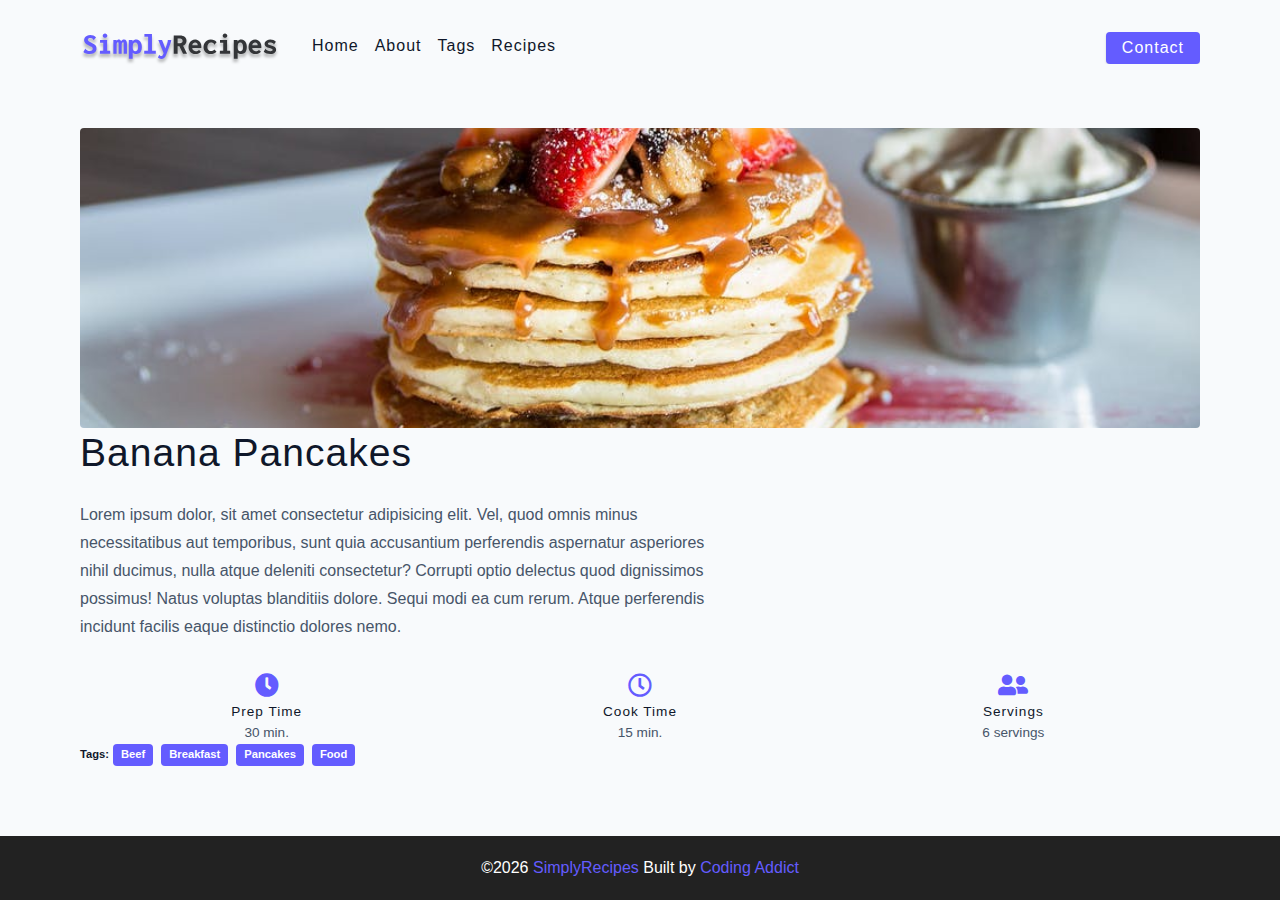
==== starter/single-recipe.html @ 75008de8 "first commit" ====
<!DOCTYPE html>
<html lang="en">
  <head>
    <meta charset="UTF-8" />
    <meta http-equiv="X-UA-Compatible" content="IE=edge" />
    <meta name="viewport" content="width=device-width, initial-scale=1.0" />
    <title>Single Recipe</title>
    <!-- favicon -->
    <link rel="shortcut icon" href="./assets/favicon.ico" type="image/x-icon" />
    <!-- normalize -->
    <link rel="stylesheet" href="./css/normalize.css" />
    <!-- font-awesome -->
    <link
      rel="stylesheet"
      href="https://cdnjs.cloudflare.com/ajax/libs/font-awesome/5.14.0/css/all.min.css"
    />
    <!-- main css -->
    <link rel="stylesheet" href="./css/main.css" />
  </head>
  <body>
    <!-- nav -->
    <nav class="navbar">
      <div class="nav-center">
        <!-- header -->
        <div class="nav-header">
          <a href="index.html" class="nav-logo">
            <img src="./assets/logo.svg" alt="simply recipes" />
          </a>
          <button type="button" class="btn nav-btn">
            <i class="fas fa-align-justify"></i>
          </button>
        </div>
        <div class="nav-links">
          <a href="index.html" class="nav-link">home</a>
          <a href="about.html" class="nav-link">about</a>
          <a href="tags.html" class="nav-link">tags</a>
          <a href="recipes.html" class="nav-link">recipes</a>
          <div class="nav-link contact-link">
            <a href="contact.html" class="btn">Contact</a>
          </div>
        </div>
      </div>
    </nav>
    <!-- end of nav -->
    <!-- main -->
     <main class="page">
      <section class="recipe-hero"></section>
        <img src="./assets/recipes/recipe-4.jpeg" class="img recipe-hero-img" alt="pancake">
        <article>
          <h2>Banana Pancakes</h2>
          <p class="recipe-info">Lorem ipsum dolor, sit amet consectetur adipisicing elit. Vel, quod omnis minus necessitatibus aut temporibus, sunt quia accusantium perferendis aspernatur asperiores nihil ducimus, nulla atque deleniti consectetur? Corrupti optio delectus quod dignissimos possimus! Natus voluptas blanditiis dolore. Sequi modi ea cum rerum. Atque perferendis incidunt facilis eaque distinctio dolores nemo.</p>
          <!-- recipe icons -->
          <div class="recipe-icons">
            <!-- single recipe icon -->
             <article>
              <i class="fas fa-clock"></i>
              <h5>prep time</h5>
              <p>30 min.</p>
             </article>
            <!-- end of single recipe icon -->

            <!-- single recipe icon -->
            <article>
              <i class="far fa-clock"></i>
              <h5>cook time</h5>
              <p>15 min.</p>
             </article>
            <!-- end of single recipe icon -->

            <!-- single recipe icon -->
            <article>
              <i class="fas fa-user-friends"></i>
              <h5>servings</h5>
              <p>6 servings</p>
             </article>
            <!-- end of single recipe icon -->

            <!-- recipe tags -->
             <div class="recipe-tags">
              Tags: <a href="tag-template.html" class="rtags">Beef</a>
              <a href="tag-template.html" class="rtags">Breakfast</a>
              <a href="tag-template.html" class="rtags">Pancakes</a>
              <a href="tag-template.html" class="rtags">Food</a>
             </div>

          </div>

          <!-- recipe tags -->

        </article>
        
        <!-- recipe content -->
        <section class="recipe-content"></section>

     </main>
    <!-- end of main -->
     <!-- footer -->
      <footer class="page-footer">
        <p>
          &copy;<span id="date"></span>
          <span class="footer-logo">SimplyRecipes</span>
          Built by <a href="https://johnsmilga.com/">Coding Addict</a>
        </p>
      </footer>
    <script src="./js/app.js"></script>
  </body>
</html>
---- starter/css/main.css ----
*,
::after,
::before {
  box-sizing: border-box;
}
/* fonts */

@import url("https://fonts.googleapis.com/css2?family=Roboto:wght@400;500;600&family=Montserrat&display=swap");
html {
  font-size: 100%;
} /*16px*/

:root {
  /* colors */
  --primary-100: #e2e0ff;
  --primary-200: #c1beff;
  --primary-300: #a29dff;
  --primary-400: #837dff;
  --primary-500: #645cff;
  --primary-600: #504acc;
  --primary-700: #3c3799;
  --primary-800: #282566;
  --primary-900: #141233;

  /* grey */
  --grey-50: #f8fafc;
  --grey-100: #f1f5f9;
  --grey-200: #e2e8f0;
  --grey-300: #cbd5e1;
  --grey-400: #94a3b8;
  --grey-500: #64748b;
  --grey-600: #475569;
  --grey-700: #334155;
  --grey-800: #1e293b;
  --grey-900: #0f172a;
  /* rest of the colors */
  --black: #222;
  --white: #fff;
  --red-light: #f8d7da;
  --red-dark: #842029;
  --green-light: #d1e7dd;
  --green-dark: #0f5132;

  /* fonts  */
  --headingFont: "Roboto", sans-serif;
  --bodyFont: "Nunito", sans-serif;
  --smallText: 0.7em;
  /* rest of the vars */
  --backgroundColor: var(--grey-50);
  --textColor: var(--grey-900);
  --borderRadius: 0.25rem;
  --letterSpacing: 1px;
  --transition: 0.3s ease-in-out all;
  --max-width: 1120px;
  --fixed-width: 600px;

  /* box shadow*/
  --shadow-1: 0 1px 3px 0 rgba(0, 0, 0, 0.1), 0 1px 2px 0 rgba(0, 0, 0, 0.06);
  --shadow-2: 0 4px 6px -1px rgba(0, 0, 0, 0.1),
    0 2px 4px -1px rgba(0, 0, 0, 0.06);
  --shadow-3: 0 10px 15px -3px rgba(0, 0, 0, 0.1),
    0 4px 6px -2px rgba(0, 0, 0, 0.05);
  --shadow-4: 0 20px 25px -5px rgba(0, 0, 0, 0.1),
    0 10px 10px -5px rgba(0, 0, 0, 0.04);
}

body {
  background: var(--backgroundColor);
  font-family: var(--bodyFont);
  font-weight: 400;
  line-height: 1.75;
  color: var(--textColor);
}

p {
  margin-top: 0;
  margin-bottom: 1.5rem;
  max-width: 40em;
}

h1,
h2,
h3,
h4,
h5 {
  margin: 0;
  margin-bottom: 1.38rem;
  font-family: var(--headingFont);
  font-weight: 400;
  line-height: 1.3;
  text-transform: capitalize;
  letter-spacing: var(--letterSpacing);
}

h1 {
  margin-top: 0;
  font-size: 3.052rem;
}

h2 {
  font-size: 2.441rem;
}

h3 {
  font-size: 1.953rem;
}

h4 {
  font-size: 1.563rem;
}

h5 {
  font-size: 1.25rem;
}

small,
.text-small {
  font-size: var(--smallText);
}

a {
  text-decoration: none;
}
ul {
  list-style-type: none;
  padding: 0;
}

.img {
  width: 100%;
  display: block;
  object-fit: cover;
}
/* buttons */

.btn {
  cursor: pointer;
  color: var(--white);
  background: var(--primary-500);
  border: transparent;
  border-radius: var(--borderRadius);
  letter-spacing: var(--letterSpacing);
  padding: 0.375rem 0.75rem;
  box-shadow: var(--shadow-1);
  transition: var(--transtion);
  text-transform: capitalize;
  display: inline-block;
}
.btn:hover {
  background: var(--primary-700);
  box-shadow: var(--shadow-3);
}
.btn-hipster {
  color: var(--primary-500);
  background: var(--primary-200);
}
.btn-hipster:hover {
  color: var(--primary-200);
  background: var(--primary-700);
}
.btn-block {
  width: 100%;
}

/* alerts */
.alert {
  padding: 0.375rem 0.75rem;
  margin-bottom: 1rem;
  border-color: transparent;
  border-radius: var(--borderRadius);
}

.alert-danger {
  color: var(--red-dark);
  background: var(--red-light);
}
.alert-success {
  color: var(--green-dark);
  background: var(--green-light);
}
/* form */

.form {
  width: 90vw;
  max-width: var(--fixed-width);
  background: var(--white);
  border-radius: var(--borderRadius);
  box-shadow: var(--shadow-2);
  padding: 2rem 2.5rem;
  margin: 3rem auto;
}
.form-label {
  display: block;
  font-size: var(--smallText);
  margin-bottom: 0.5rem;
  text-transform: capitalize;
  letter-spacing: var(--letterSpacing);
}
.form-input,
.form-textarea {
  width: 100%;
  padding: 0.375rem 0.75rem;
  border-radius: var(--borderRadius);
  background: var(--backgroundColor);
  border: 1px solid var(--grey-200);
}

.form-row {
  margin-bottom: 1rem;
}

.form-textarea {
  height: 7rem;
}
::placeholder {
  font-family: inherit;
  color: var(--grey-400);
}
.form-alert {
  color: var(--red-dark);
  letter-spacing: var(--letterSpacing);
  text-transform: capitalize;
}
/* alert */

@keyframes spinner {
  to {
    transform: rotate(360deg);
  }
}

.loading {
  width: 6rem;
  height: 6rem;
  border: 5px solid var(--grey-400);
  border-radius: 50%;
  border-top-color: var(--primary-500);
  animation: spinner 0.6s linear infinite;
}
.loading {
  margin: 0 auto;
}
/* title */

.title {
  text-align: center;
}

.title-underline {
  background: var(--primary-500);
  width: 7rem;
  height: 0.25rem;
  margin: 0 auto;
  margin-top: -1rem;
}

/*
=============== 
Navbar
===============
*/
.navbar {
  display: flex;
  align-items: center;
  justify-content: center;
}
.nav-center {
  width: 90vw;
  max-width: var(--max-width);
}
.nav-header {
  height: 6rem;
  display: flex;
  justify-content: space-between;
  align-items: center;
}
.nav-logo {
  display: flex;
  align-items: center;
}
.nav-header img {
  width: 200px;
}
.nav-btn {
  padding: 0.2rem 0.65rem;
}
.nav-links {
  display: flex;
  flex-direction: column;
  /* todo */
  height: 0px;
  overflow: hidden;
  transition: var(--transition);
}
.show-links {
  height: 310px;
}
.nav-link {
  display: block;
  text-align: center;
  color: var(--grey-900);
  text-transform: capitalize;
  letter-spacing: var(--letterSpacing);
  padding: 1rem 0;
  border-top: 1px solid var(--grey-500);
  transition: var(--transition);
}
.nav-link:hover {
  color: var(--primary-500);
}
.contact-link a {
  padding: 0.15rem 1rem;
}

@media screen and (min-width: 992px) {
  .nav-btn {
    display: none;
  }
  .navbar {
    height: 6rem;
  }
  .nav-center {
    display: flex;
    align-items: center;
  }
  .nav-header {
    height: auto;
    margin-right: 2rem;
  }
  .nav-links {
    height: auto;
    flex-direction: row;
    width: 100%;
  }
  .nav-link {
    border: none;
    padding: 0;
    margin-right: 1rem;
    font-size: 1rem;
  }
  .contact-link {
    margin-left: auto;
    margin-right: 0;
  }
}

/*
=============== 
Page
===============
*/
.page {
  width: 90vw;
  max-width: var(--max-width);
  margin: 0 auto;
  padding-top: 2rem;
  min-height: calc(100vh - (6rem + 4rem));
}

/*
=============== 
Footer
===============
*/
.page-footer {
  background-color: var(--black);
  color: var(--white);
  height: 4rem;
  display: flex;
  align-items: center;
  justify-content: center;
}
.page-footer p {
  margin-bottom: 0;
}
.page-footer a {
  color: var(--primary-500);
}
.footer-logo {
  color: var(--primary-500);
}

/*
=============== 
Hero
===============
*/
.hero {
  height: 40vh;
  background: url("../assets/main.jpeg");
  background-repeat: no-repeat;
  background-position: center;
  background-size: cover;
  margin-bottom: 2rem;
  border-radius: var(--borderRadius);
  position: relative;
}
.hero-container {
  position: absolute;
  height: 100%;
  width: 100%;
  top: 0;
  left: 0;
  background-color: rgba(0, 0, 0, 0.4);
  border-radius: var(--borderRadius);
  display: flex;
  align-items: center;
  justify-content: center;
  color: var(--white);
  text-align: center;
}
@media screen and (min-width: 768px) {
  .hero-text h1 {
    font-size: 4rem;
    margin: 0;
  }
}

/*
=============== 
Recipes
===============
*/
.recipes-container {
  display: grid;
  gap: 2rem 1rem;
}
.tags-container {
  order: 1;
  display: flex;
  flex-direction: column;
  padding-bottom: 3rem;
}
.recipes-list {
  display: grid;
  gap: 2rem 1rem;
  padding-bottom: 3rem;
}
.tags-container h4 {
  margin-bottom: 0.5rem;
  font-weight: 500;
}
.tag-list {
  display: grid;
  grid-template-columns: 1fr 1fr 1fr;
}
.tag-list a {
  text-transform: capitalize;
  color: var(--grey-500);
  transition: var(--transition);
}
.tag-list a:hover {
  color: var(--primary-500);
}
.recipe {
  display: block;
}
.recipe-img {
  height: 15rem;
  border-radius: var(--borderRadius);
  margin-bottom: 1rem;
}
.recipe h5 {
  color: var(--grey-700);
  margin: 0;
  line-height: 1;
}
.recipe p {
  margin: 0;
  line-height: 1;
  margin-top: 0.5rem;
  color: var(--grey-500);
  letter-spacing: var(--letterSpacing);
}

@media screen and (min-width: 576px) {
  .recipes-list {
    grid-template-columns: 1fr 1fr;
  }
  .recipe-img {
    height: 10rem;
  }
}
@media screen and (min-width: 992px) {
  .recipes-container {
    grid-template-columns: 200px 1fr;
  }
  .recipe p {
    font-size: 0.85rem;
  }
  .tags-container {
    order: 0;
  }
  .tag-list {
    grid-template-columns: 1fr;
  }
}
@media screen and (min-width: 1200px) {
  .recipe h5 {
    font-size: 1.15rem;
  }
  .recipes-list {
    grid-template-columns: 1fr 1fr 1fr;
  }
}

/*
=============== 
Error
===============
*/
.error-page {
  text-align: center;
  padding-top: 5rem;
}
.error-page h1 {
  font-size: 9rem;
}

/*
=============== 
About us 
===============
*/
.about-page h2 {
  text-transform: none;
  font-weight: bold;
}
.about-page {
  display: grid;
  gap: 2rem 4rem;
  padding-bottom: 3rem;
}
.about-img {
  border-radius: var(--borderRadius);
  height: 300px;
}
@media screen and (min-width: 992px) {
  .about-page {
    grid-template-columns: 1fr 1fr;
    grid-template-rows: 400px;
    align-items: center;
  }
  .about-img {
    height: 100%;
  }
}
.feature-title {
  font-size: 0.95rem;
  text-align: center;
}

/*
=============== 
Contact
===============
*/
.contact-form {
  width: 100%;
  margin: 0;
}
.contact-page {
  display: grid;
  gap: 2rem 3rem;
  padding-bottom: 3rem;
}

@media screen and (min-width: 992px) {
  .contact-page {
    grid-template-columns: 1fr 450px;
    align-items: center;
  }
}

/*
=============== 
Tags
===============
*/
.tags-content {
  display: grid;
  gap: 2rem;
  padding-bottom: 2rem;
}
.tag {
  background: var(--grey-500);
  border-radius: var(--borderRadius);
  color: var(--white);
  text-align: center;
  transition: var(--transition);
  padding: 0.75rem 0;
}
.tag:hover {
  background: var(--primary-500);
}
.tag h5,
.tag p {
  margin-bottom: 0;
}
.tag h5 {
  font-weight: 600;
}
@media screen and (min-width: 576px) {
  .tags-content {
    grid-template-columns: 1fr 1fr;
  }
}
@media screen and (min-width: 992px) {
  .tags-content {
    grid-template-columns: repeat(3, 1fr);
  }
}

/*
=============== 
Single Recipe
===============
*/
.recipe-hero {
  display: grid;
  gap: 3rem;
}
.recipe-hero-img {
  height: 300px;
  border-radius: var(--borderRadius);
  /* margin-bottom: 3rem; */
}
.recipe-info {
  color: var(--grey-600);
}
.recipe-icons {
  display: grid;
  grid-template-columns: 1fr 1fr 1fr;
  gap: 1;
  margin: 2rem 0;
  text-align: center;
}
.recipe-icons i {
  font-size: 1.5rem;
  color: var(--primary-500);
}
.recipe-icons h5,
.recipe-icons p {
  margin: 0;
  font-size: 0.85rem;
}
.recipe-icons p {
  color: var(--grey-600);
}
.recipe-tags {
  display: flex;
  align-items: center;
  flex-wrap: wrap;
  font-size: 0.7em;
  font-weight: 600;
}
.recipe-tags a {
  background: var(--primary-500);
  border-radius: var(--borderRadius);
  color: var(--white);
  padding: 0.05rem 0.5rem;
  margin: 0 0.25rem;
  text-transform: capitalize;
}
@media screen and (min-width: 992px) {
  .recipe-hero {
    grid-template-columns: 4fr 5fr;
    align-items: center;
  }
}
/*
=============== 

===============
*/
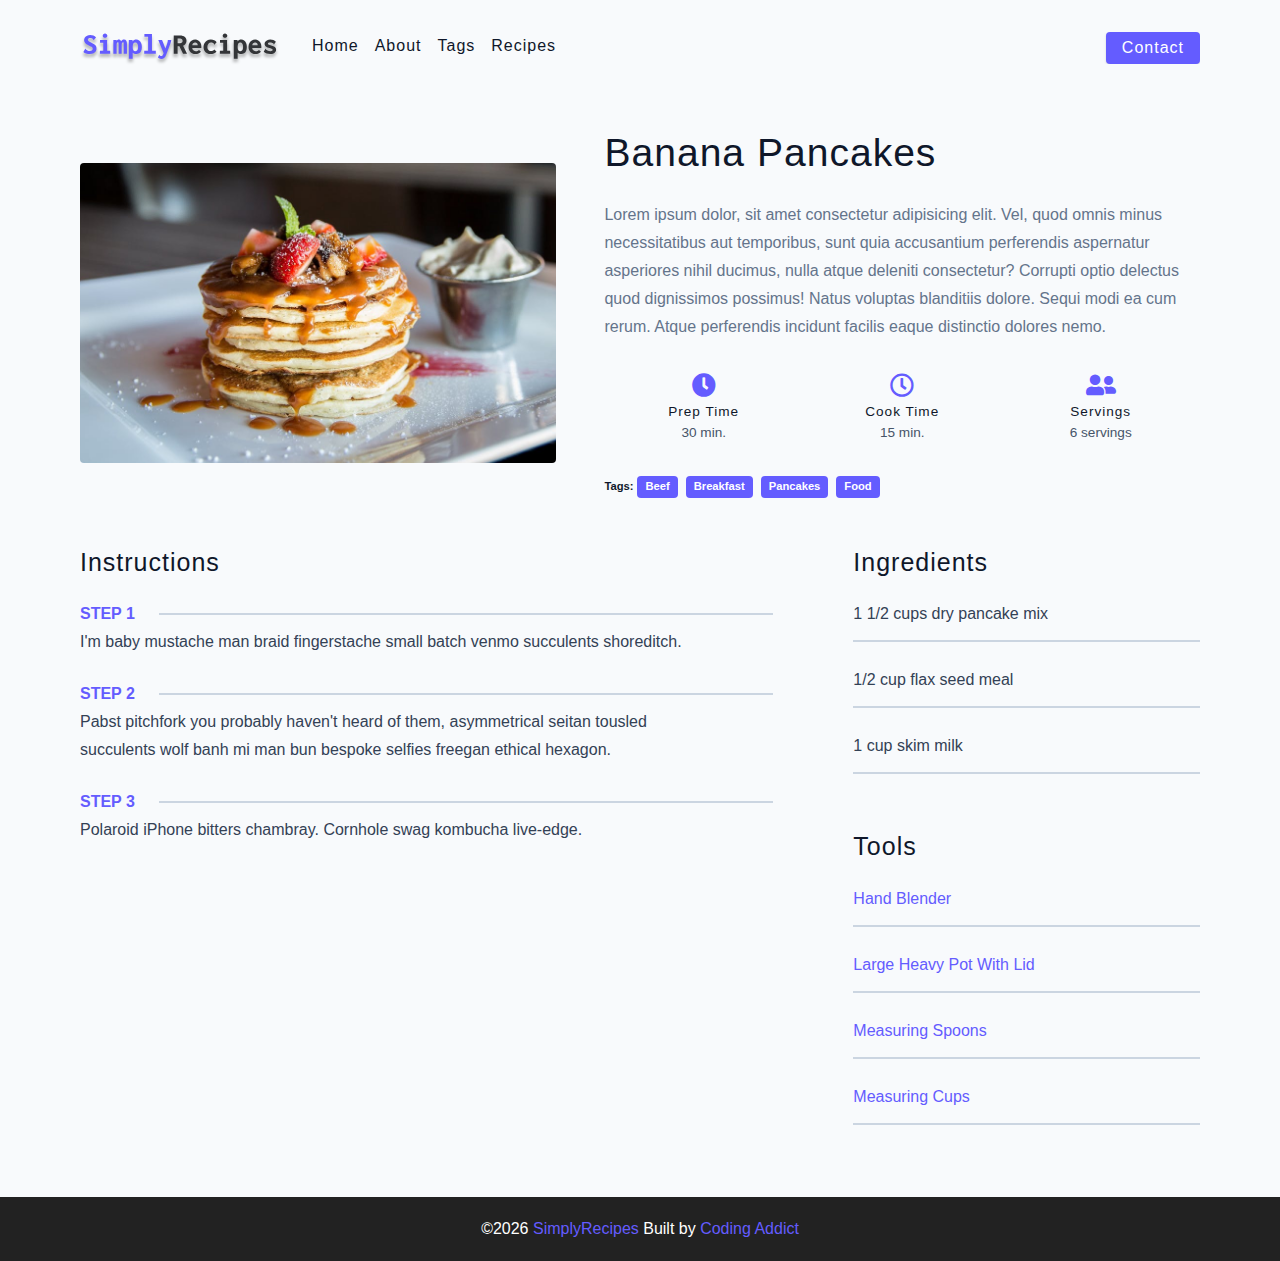
==== commit 50d58ad6: "Final" ====
--- a/starter/single-recipe.html
+++ b/starter/single-recipe.html
@@ -43,65 +43,127 @@
     </nav>
     <!-- end of nav -->
     <!-- main -->
-     <main class="page">
-      <section class="recipe-hero"></section>
-        <img src="./assets/recipes/recipe-4.jpeg" class="img recipe-hero-img" alt="pancake">
-        <article>
-          <h2>Banana Pancakes</h2>
-          <p class="recipe-info">Lorem ipsum dolor, sit amet consectetur adipisicing elit. Vel, quod omnis minus necessitatibus aut temporibus, sunt quia accusantium perferendis aspernatur asperiores nihil ducimus, nulla atque deleniti consectetur? Corrupti optio delectus quod dignissimos possimus! Natus voluptas blanditiis dolore. Sequi modi ea cum rerum. Atque perferendis incidunt facilis eaque distinctio dolores nemo.</p>
-          <!-- recipe icons -->
-          <div class="recipe-icons">
-            <!-- single recipe icon -->
-             <article>
-              <i class="fas fa-clock"></i>
-              <h5>prep time</h5>
-              <p>30 min.</p>
-             </article>
-            <!-- end of single recipe icon -->
+    <main class="page">
+      <div class="recipe-page">
 
-            <!-- single recipe icon -->
-            <article>
-              <i class="far fa-clock"></i>
-              <h5>cook time</h5>
-              <p>15 min.</p>
-             </article>
-            <!-- end of single recipe icon -->
+        <section class="recipe-hero">
+          <img
+            src="./assets/recipes/recipe-4.jpeg"
+            class="img recipe-hero-img"
+            alt="pancake"
+          />
+          <article class="recipe-info">
+            <h2>Banana Pancakes</h2>
+            <p>
+              Lorem ipsum dolor, sit amet consectetur adipisicing elit. Vel,
+              quod omnis minus necessitatibus aut temporibus, sunt quia
+              accusantium perferendis aspernatur asperiores nihil ducimus, nulla
+              atque deleniti consectetur? Corrupti optio delectus quod
+              dignissimos possimus! Natus voluptas blanditiis dolore. Sequi modi
+              ea cum rerum. Atque perferendis incidunt facilis eaque distinctio
+              dolores nemo.
+            </p>
+            <!-- recipe icons -->
+            <div class="recipe-icons">
+              <!-- single recipe icon -->
+              <article>
+                <i class="fas fa-clock"></i>
+                <h5>prep time</h5>
+                <p>30 min.</p>
+              </article>
+              <!-- end of single recipe icon -->
 
-            <!-- single recipe icon -->
-            <article>
-              <i class="fas fa-user-friends"></i>
-              <h5>servings</h5>
-              <p>6 servings</p>
-             </article>
-            <!-- end of single recipe icon -->
+              <!-- single recipe icon -->
+              <article>
+                <i class="far fa-clock"></i>
+                <h5>cook time</h5>
+                <p>15 min.</p>
+              </article>
+              <!-- end of single recipe icon -->
 
+              <!-- single recipe icon -->
+              <article>
+                <i class="fas fa-user-friends"></i>
+                <h5>servings</h5>
+                <p>6 servings</p>
+              </article>
+              <!-- end of single recipe icon -->
+            </div>
             <!-- recipe tags -->
-             <div class="recipe-tags">
+            <div class="recipe-tags">
               Tags: <a href="tag-template.html" class="rtags">Beef</a>
               <a href="tag-template.html" class="rtags">Breakfast</a>
               <a href="tag-template.html" class="rtags">Pancakes</a>
               <a href="tag-template.html" class="rtags">Food</a>
-             </div>
+            </div>
+          </article>
+        </section>
 
-          </div>
-
-          <!-- recipe tags -->
-
-        </article>
+        <!-- recipe content -->
+        <section class="recipe-content">
+          <article>
+            <h4>instructions</h4>
+            <!-- single instruction -->
+            <div class="single-instruction">
+              <header>
+                <p>step 1</p>
+                <div></div>
+              </header>
+              <p>
+                I'm baby mustache man braid fingerstache small batch venmo
+                succulents shoreditch.
+              </p>
+            </div>
+            <div class="single-instruction">
+              <header>
+                <p>step 2</p>
+                <div></div>
+              </header>
+              <p>
+                Pabst pitchfork you probably haven't heard of them, asymmetrical
+                seitan tousled succulents wolf banh mi man bun bespoke selfies
+                freegan ethical hexagon.
+              </p>
+            </div>
+            <div class="single-instruction">
+              <header>
+                <p>step 3</p>
+                <div></div>
+              </header>
+              <p>
+                Polaroid iPhone bitters chambray. Cornhole swag kombucha
+                live-edge.
+              </p>
+            </div>
+          </article>
+          <article class="second-column">
+            <div>
+              <h4>ingredients</h4>
+              <p class="single-ingredient">1 1/2 cups dry pancake mix</p>
+              <p class="single-ingredient">1/2 cup flax seed meal</p>
+              <p class="single-ingredient">1 cup skim milk</p>
+            </div>
+            <div>
+              <h4>tools</h4>
+              <p class="single-tool">Hand Blender</p>
+              <p class="single-tool">Large Heavy Pot With Lid</p>
+              <p class="single-tool">Measuring Spoons</p>
+              <p class="single-tool">Measuring Cups</p>
+            </div>
+          </article>
+        </section>
         
-        <!-- recipe content -->
-        <section class="recipe-content"></section>
-
-     </main>
+      </div>
+    </main>
     <!-- end of main -->
-     <!-- footer -->
-      <footer class="page-footer">
-        <p>
-          &copy;<span id="date"></span>
-          <span class="footer-logo">SimplyRecipes</span>
-          Built by <a href="https://johnsmilga.com/">Coding Addict</a>
-        </p>
-      </footer>
+    <!-- footer -->
+    <footer class="page-footer">
+      <p>
+        &copy;<span id="date"></span>
+        <span class="footer-logo">SimplyRecipes</span>
+        Built by <a href="https://johnsmilga.com/">Coding Addict</a>
+      </p>
+    </footer>
     <script src="./js/app.js"></script>
   </body>
 </html>
--- a/starter/css/main.css
+++ b/starter/css/main.css
@@ -623,10 +623,9 @@
 .recipe-hero-img {
   height: 300px;
   border-radius: var(--borderRadius);
-  /* margin-bottom: 3rem; */
-}
-.recipe-info {
-  color: var(--grey-600);
+}
+.recipe-hero p{
+  color: var(--grey-500);
 }
 .recipe-icons {
   display: grid;
@@ -670,6 +669,49 @@
 }
 /*
 =============== 
-
-===============
-*/
+Insturctions on single recipe
+===============
+*/
+.recipe-content{
+  padding: 3rem 0rem;
+  display:grid;
+  gap: 3rem 5rem;
+}
+@media screen and (min-width: 992px) {
+  .recipe-content {
+    grid-template-columns: 2fr 1fr;
+  }
+}
+.single-instruction header{
+  display: grid;
+  grid-template-columns: auto 1fr;
+  gap: 1.5rem;
+  align-items: center;
+}
+.single-instruction header p{
+  text-transform: uppercase;
+  font-weight: 600;
+  margin-bottom: 0;
+  color: var(--primary-500);
+}
+.single-instruction > p{
+  color: var(--grey-700);
+}
+.single-instruction header div{
+  height: 2px;
+  background: var(--grey-300);
+}
+.second-column{
+  display: grid;
+  row-gap: 2rem;
+}
+.single-ingredient{
+  border-bottom: 2px solid var(--grey-300);
+  padding-bottom: 0.75rem;
+  color: var(--grey-700);
+}
+.single-tool{
+  border-bottom: 2px solid var(--grey-300);
+  padding-bottom: 0.75rem;
+  color: var(--primary-500);
+}
